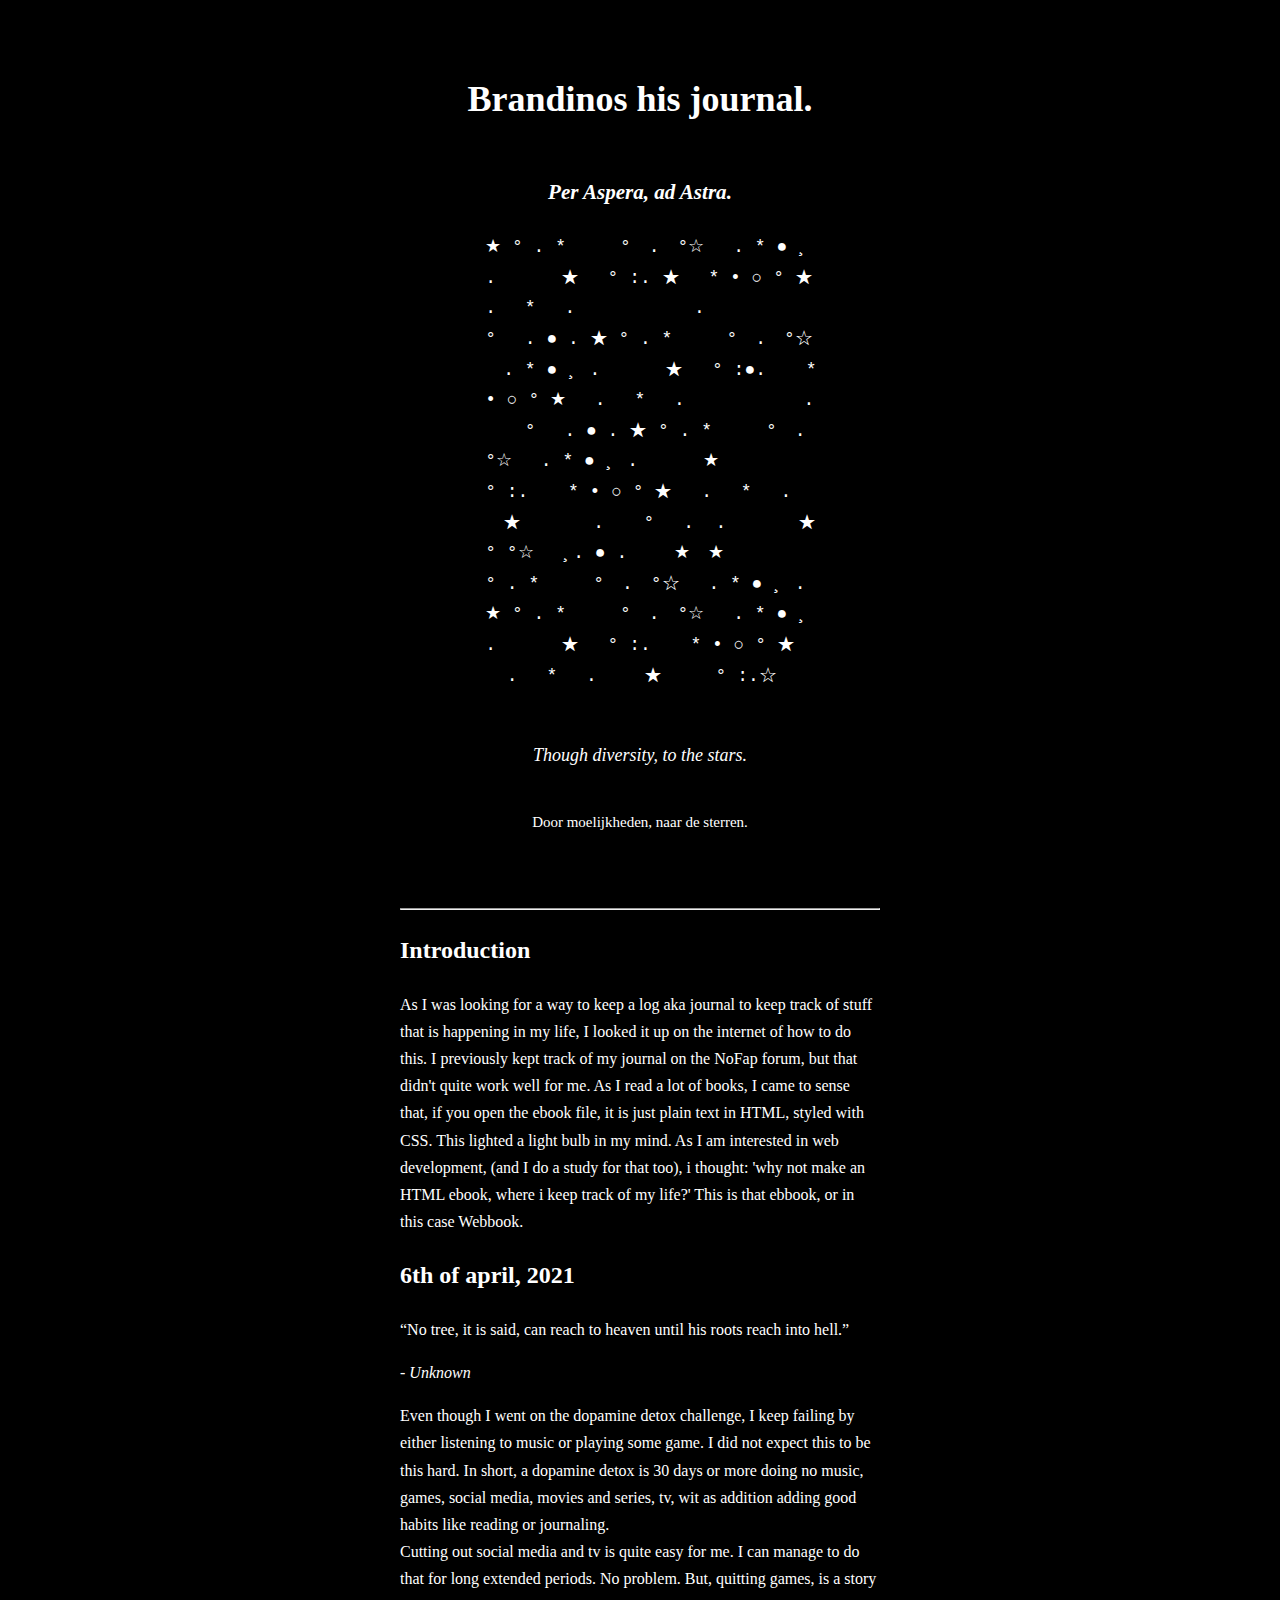
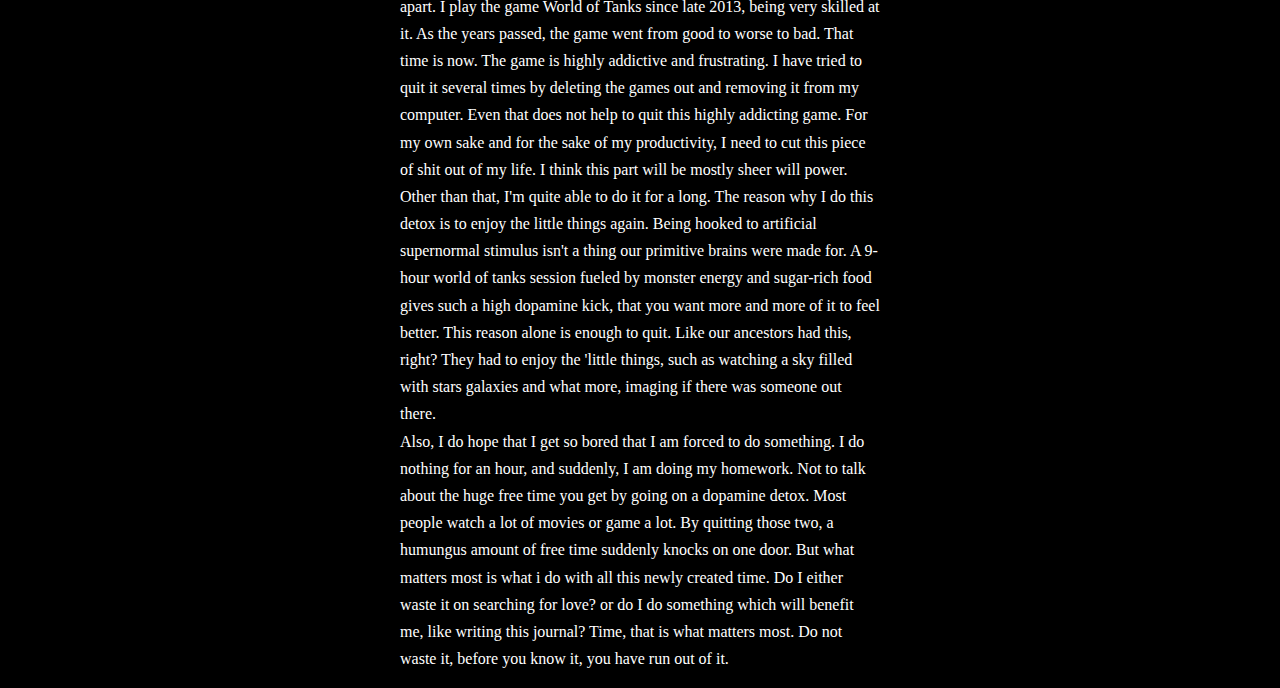
==== journal.html @ 07587df5 "Create journal.html" ====
<!DOCTYPE html>
<html lang="en">
  <head>
    <meta charset="UTF-8" />
    <meta http-equiv="X-UA-Compatible" content="IE=edge" />
    <meta name="viewport" content="width=device-width, initial-scale=1.0" />
    <title>Webbook</title>
    <style>
      body {
        line-height: 1.7;
        color: #fff;
        background-color: black;
        font-family: Georgia, "Times New Roman", Times, serif;
        font-size: 16px;
        max-width: 60ch;
        margin: 0 auto;
      }
      .center {
        font-size: 18px;
        height: 100vh;
        display: flex;
        align-items: center;
        justify-content: center;
        flex-direction: column;
      }
      pre {
        padding: 0;
        margin: 0;
      }
      blockquote {
        padding: 0;
        margin: 0;
      }
      br {
        margin-top: 12px;
      }
    </style>
  </head>
  <body>
    <section class="center">
      <h1>Brandinos his journal.</h1>
      <h3><i>Per Aspera, ad Astra.</i></h3>
      <pre>
        ★ ° . *　　　°　.　°☆ 　. * ● ¸ 
        . 　　　★ 　° :. ★　 * • ○ ° ★　 
        .　 * 　.　 　　　　　. 　 
        ° 　. ● . ★ ° . *　　　°　.　°☆ 
        　. * ● ¸ . 　　　★ 　° :●. 　 * 
        • ○ ° ★　 .　 * 　.　 　　　　　.
         　 ° 　. ● . ★ ° . *　　　°　.　
        °☆ 　. * ● ¸ . 　　　★ 　
        ° :. 　 * • ○ ° ★　 .　 * 　.　 
        　★　　　　. 　 ° 　.  . 　    ★　 　　
        ° °☆ 　¸. ● . 　　★　★ 
        ° . *　　　°　.　°☆ 　. * ● ¸ . 
        ★ ° . *　　　°　.　°☆ 　. * ● ¸ 
        . 　　　★ 　° :. 　 * • ○ ° ★　 
          .　 * 　.　 　★     ° :.☆
        </pre
      >
      <p><cite>Though diversity, to the stars.</cite></p>
      <p><small>Door moelijkheden, naar de sterren.</small></p>
    </section>
    <hr />
    <article>
      <h2>Introduction</h2>
      <p>
        As I was looking for a way to keep a log aka journal to keep track of
        stuff that is happening in my life, I looked it up on the internet of
        how to do this. I previously kept track of my journal on the NoFap
        forum, but that didn't quite work well for me. As I read a lot of books,
        I came to sense that, if you open the ebook file, it is just plain text
        in HTML, styled with CSS. This lighted a light bulb in my mind. As I am
        interested in web development, (and I do a study for that too), i
        thought: 'why not make an HTML ebook, where i keep track of my life?'
        This is that ebbook, or in this case Webbook.
      </p>
    </article>
    <article>
      <h2>6th of april, 2021</h2>
      <blockquote>
        <p>
          <q
            >No tree, it is said, can reach to heaven until his roots reach into
            hell.</q
          >
        </p>
        <p><cite>- Unknown</cite></p>
      </blockquote>
      <p>
        Even though I went on the dopamine detox challenge, I keep failing by
        either listening to music or playing some game. I did not expect this to
        be this hard. In short, a dopamine detox is 30 days or more doing no
        music, games, social media, movies and series, tv, wit as addition
        adding good habits like reading or journaling.

        <br />

        Cutting out social media and tv is quite easy for me. I can manage to do
        that for long extended periods. No problem. But, quitting games, is a
        story apart. I play the game World of Tanks since late 2013, being very
        skilled at it. As the years passed, the game went from good to worse to
        bad. That time is now. The game is highly addictive and frustrating. I
        have tried to quit it several times by deleting the games out and
        removing it from my computer. Even that does not help to quit this
        highly addicting game. For my own sake and for the sake of my
        productivity, I need to cut this piece of shit out of my life. I think
        this part will be mostly sheer will power.

        <br />

        Other than that, I'm quite able to do it for a long. The reason why I do
        this detox is to enjoy the little things again. Being hooked to
        artificial supernormal stimulus isn't a thing our primitive brains were
        made for. A 9-hour world of tanks session fueled by monster energy and
        sugar-rich food gives such a high dopamine kick, that you want more and
        more of it to feel better. This reason alone is enough to quit. Like our
        ancestors had this, right? They had to enjoy the 'little things, such as
        watching a sky filled with stars galaxies and what more, imaging if
        there was someone out there.

        <br />

        Also, I do hope that I get so bored that I am forced to do something. I
        do nothing for an hour, and suddenly, I am doing my homework. Not to
        talk about the huge free time you get by going on a dopamine detox. Most
        people watch a lot of movies or game a lot. By quitting those two, a
        humungus amount of free time suddenly knocks on one door. But what
        matters most is what i do with all this newly created time. Do I either
        waste it on searching for love? or do I do something which will benefit
        me, like writing this journal? Time, that is what matters most. Do not
        waste it, before you know it, you have run out of it.
      </p>
    </article>
  </body>
</html>
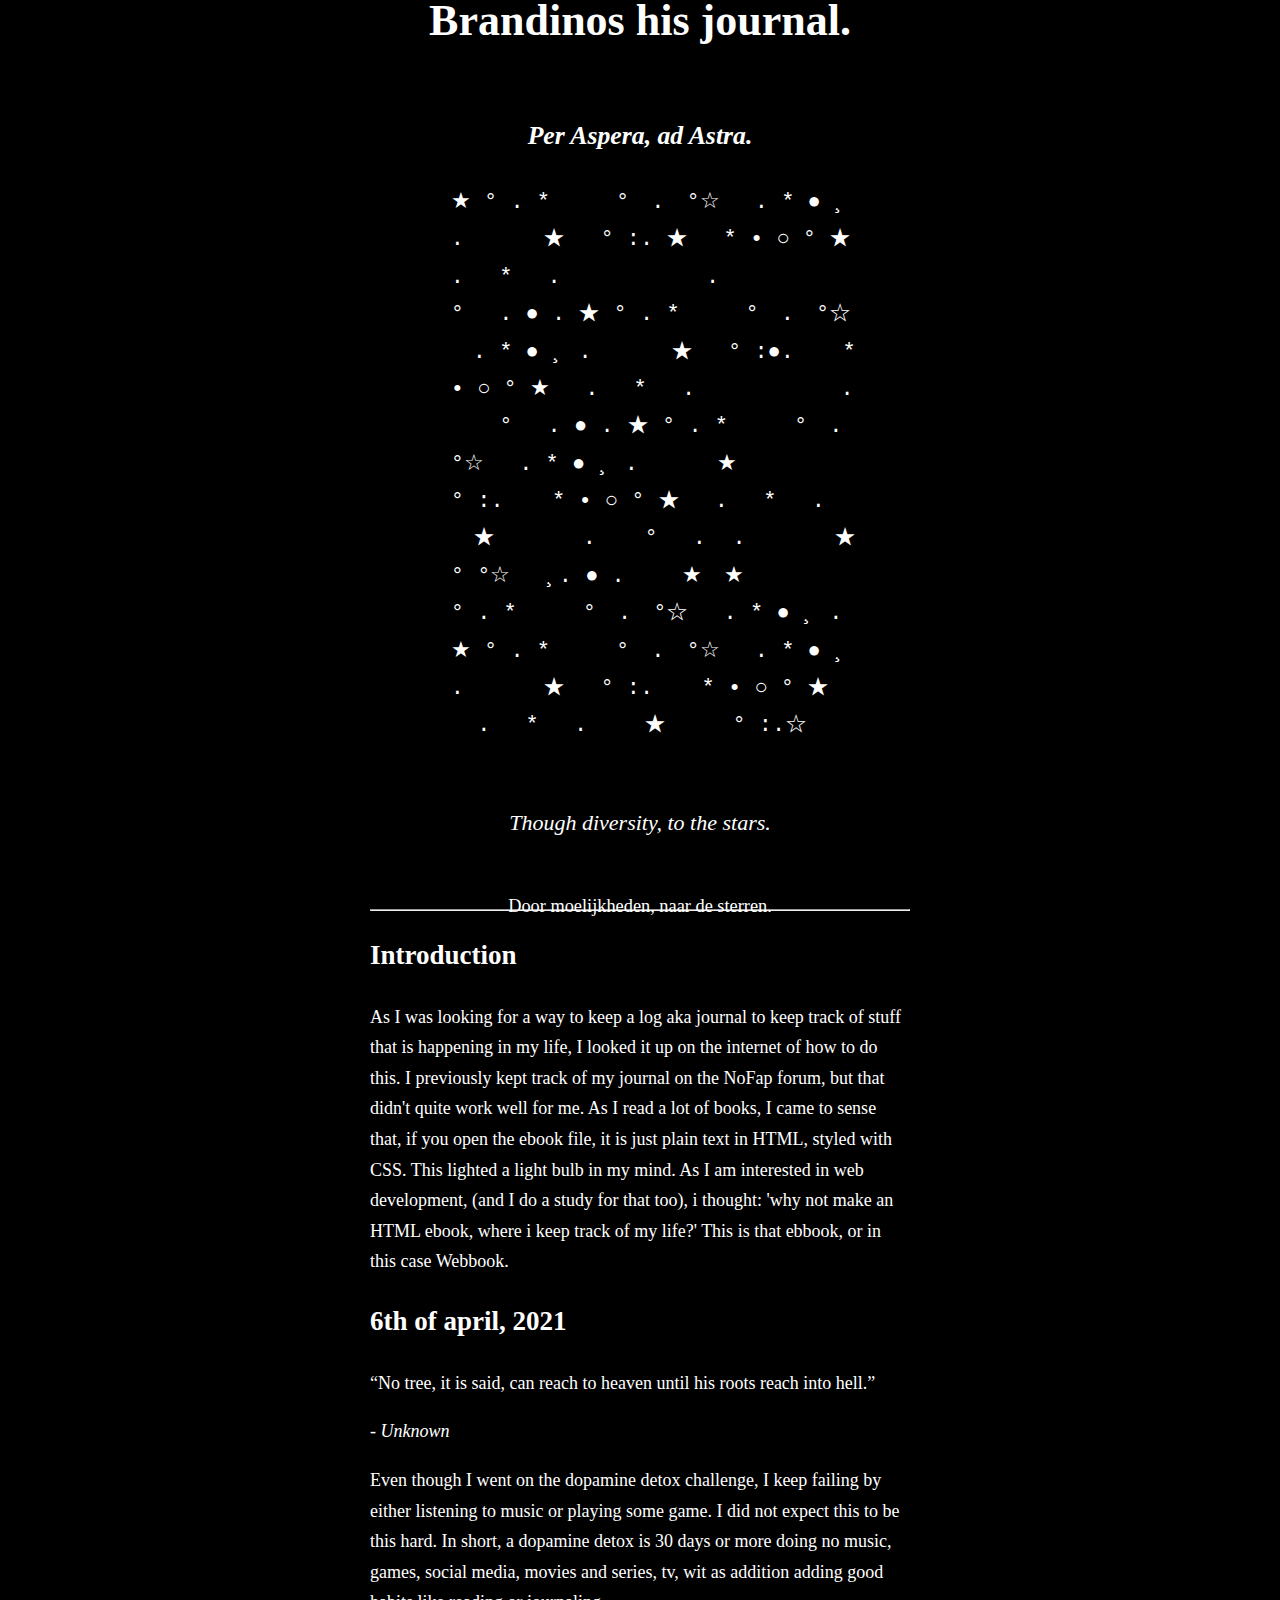
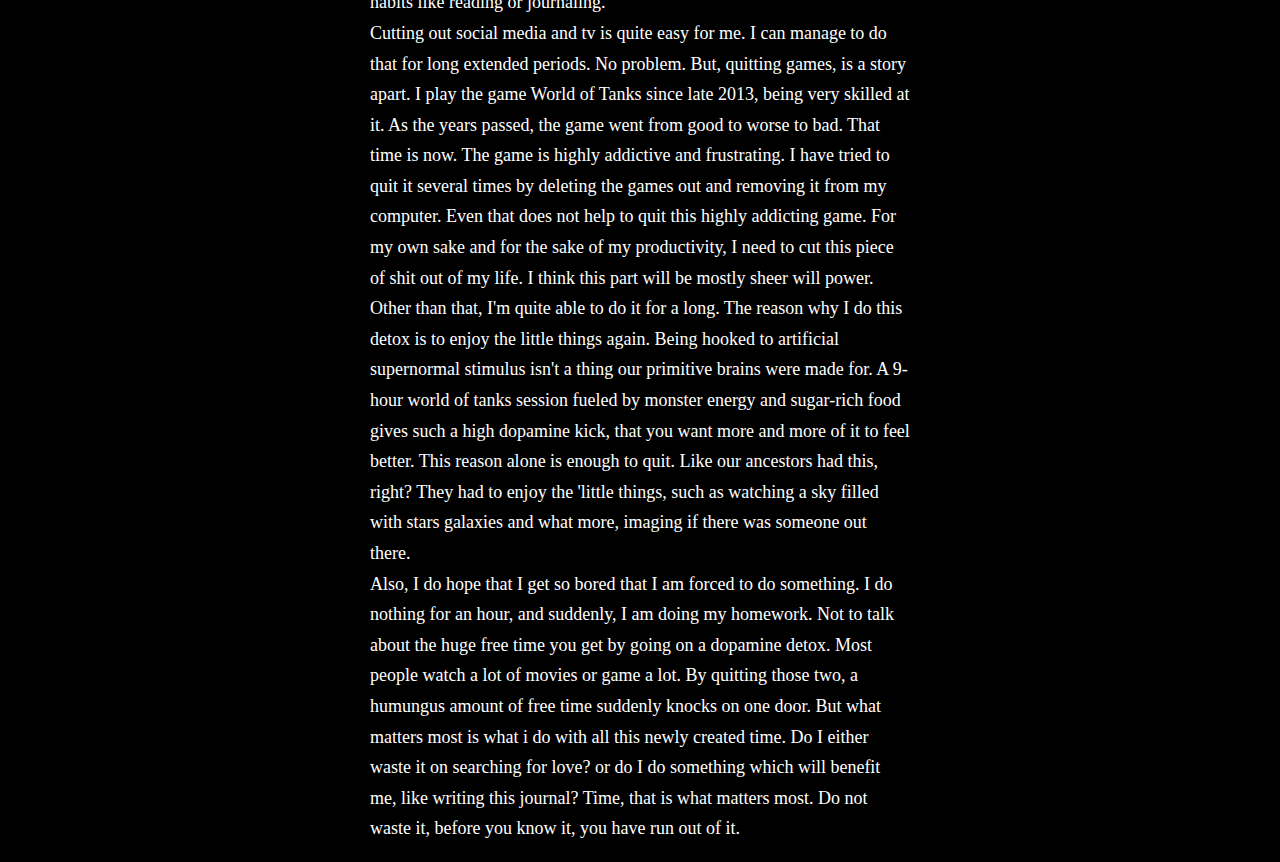
==== commit ebee9e3b: "Add files via upload" ====
--- a/journal.html
+++ b/journal.html
@@ -11,12 +11,12 @@
         color: #fff;
         background-color: black;
         font-family: Georgia, "Times New Roman", Times, serif;
-        font-size: 16px;
+        font-size: 18px;
         max-width: 60ch;
         margin: 0 auto;
       }
       .center {
-        font-size: 18px;
+        font-size: 22px;
         height: 100vh;
         display: flex;
         align-items: center;
@@ -134,5 +134,3 @@
     </article>
   </body>
 </html>
-
-
